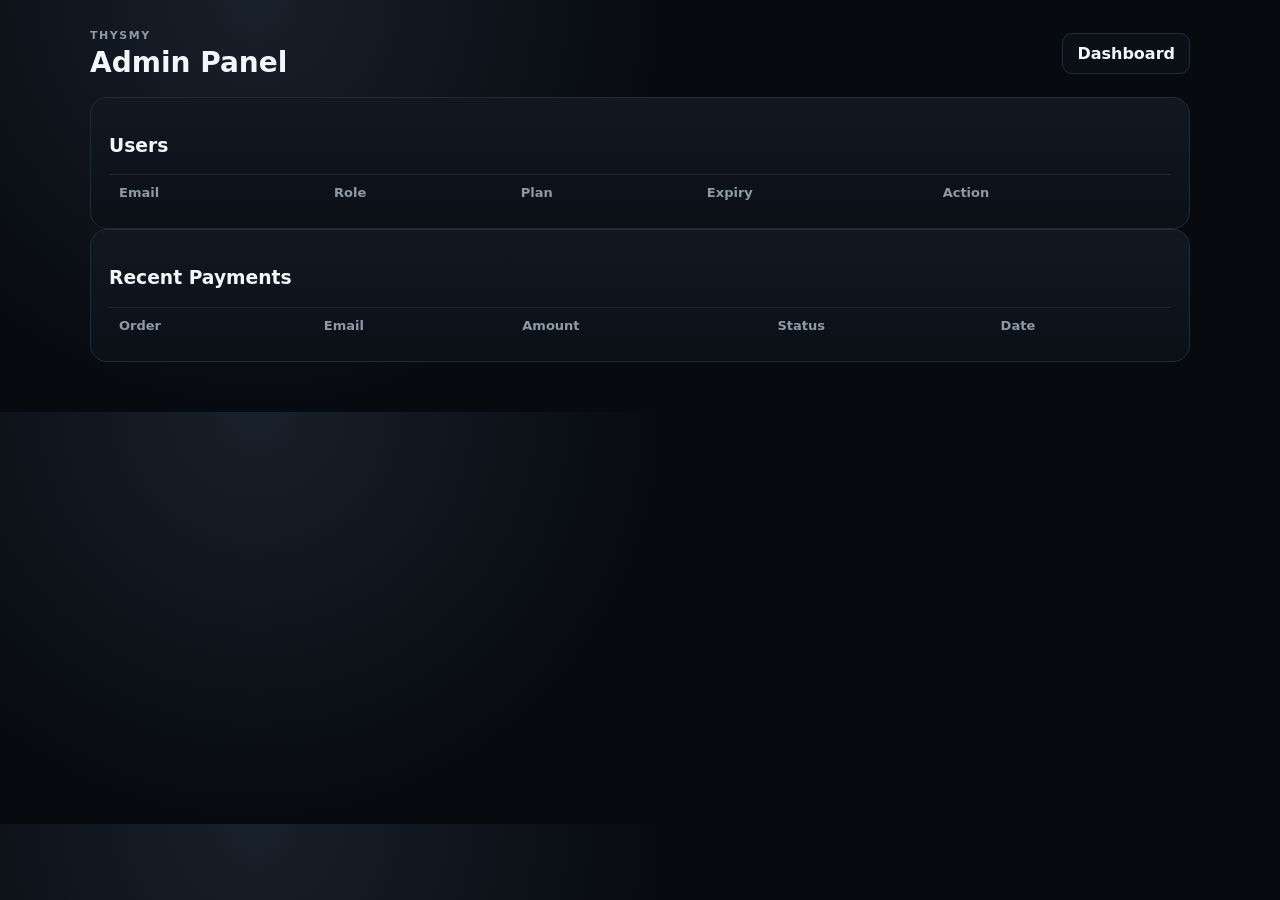
==== templates/admin.html @ 0f42bf2c "Add files via upload" ====
<!doctype html><html><head><meta charset="utf-8"><meta name="viewport" content="width=device-width,initial-scale=1"><title>Admin</title><link rel="stylesheet" href="/static/v3.css"></head><body><main class="dash"><header class="dashTop"><div><span class="tiny">THYSMY</span><h1>Admin Panel</h1></div><a class="ghost" href="/dashboard">Dashboard</a></header><div id="adminStats" class="metrics"></div><section class="panel"><h3>Users</h3><div class="tableWrap"><table><thead><tr><th>Email</th><th>Role</th><th>Plan</th><th>Expiry</th><th>Action</th></tr></thead><tbody id="users"></tbody></table></div></section><section class="panel"><h3>Recent Payments</h3><div class="tableWrap"><table><thead><tr><th>Order</th><th>Email</th><th>Amount</th><th>Status</th><th>Date</th></tr></thead><tbody id="payments"></tbody></table></div></section></main><script src="/static/admin.js"></script></body></html>
---- static/v3.css ----
:root{--bg:#070a0f;--p:#10161f;--line:#222b38;--txt:#f3f6fa;--muted:#8e99a8;--white:#edf2f7}*{box-sizing:border-box}body{margin:0;background:radial-gradient(circle at 20% 0,#18202b 0,#070a0f 38%);color:var(--txt);font-family:Inter,system-ui,-apple-system,Segoe UI,sans-serif}a{color:inherit;text-decoration:none}.shell,.dash{width:min(1100px,calc(100% - 28px));margin:auto;padding:24px 0 50px}nav,.dashTop{display:flex;justify-content:space-between;align-items:center;gap:14px}nav div{display:flex;align-items:center;gap:12px}.brand{font-weight:950;letter-spacing:.12em}.btn,.ghost{display:inline-block;border-radius:10px;padding:10px 14px;font-weight:850;border:1px solid var(--line);cursor:pointer}.btn{background:var(--white);color:#080b10}.ghost{background:#0b1017;color:var(--txt)}.big{padding:13px 18px}.landingHero{padding:110px 0 80px}.tiny,.planName,.panel>span{font-size:11px;letter-spacing:.14em;color:var(--muted);font-weight:850}.landingHero h1{font-size:clamp(44px,7vw,82px);line-height:.97;letter-spacing:-.065em;margin:14px 0 22px}.landingHero p{max-width:650px;font-size:18px;color:var(--muted);line-height:1.6}.actions{display:flex;gap:10px;margin-top:28px}.featureGrid,.metrics,.cols,.plans{display:grid;gap:14px}.featureGrid,.metrics{grid-template-columns:repeat(3,1fr)}.cols,.plans{grid-template-columns:1fr 1fr}.panel,.plan,.authCard{background:linear-gradient(180deg,#111822,#0b1017);border:1px solid var(--line);border-radius:17px;padding:18px}.featureGrid b{display:block;font-size:20px;margin-top:9px}.authWrap{min-height:100vh;display:grid;place-items:center;padding:20px}.authCard{width:min(430px,100%)}.authCard h1{font-size:34px;margin:8px 0}.authCard p{color:var(--muted)}form{display:grid;gap:10px;margin:22px 0}input{width:100%;background:#080c12;border:1px solid var(--line);color:var(--txt);padding:12px;border-radius:10px;font:inherit}.msg{font-size:13px;color:#e2bcbc;min-height:18px}.small{font-size:12px}.back{position:absolute;top:22px;left:22px}.demoBox{display:grid;grid-template-columns:1fr 1fr;gap:8px;border-top:1px solid var(--line);padding-top:14px}.demoBox b{grid-column:1/-1;font-size:12px;color:var(--muted)}.pricingHead{padding:70px 0 30px}.pricingHead h1{font-size:54px;margin:7px 0}.plan{padding:28px}.plan.featured{border-color:#697585}.price{font-size:40px;font-weight:900;margin:10px 0}.price small{font-size:13px;color:var(--muted)}ul{padding-left:18px;color:var(--muted);line-height:2}.dashTop{margin-bottom:15px}.dashTop h1{margin:3px 0;font-size:28px}.topActions{display:flex;gap:8px}.accountBar{display:flex;justify-content:space-between;gap:12px;padding:12px 15px;border:1px solid var(--line);border-radius:12px;margin-bottom:14px;color:var(--muted);font-size:13px}.hero{padding:24px}.bigBias{font-size:52px;font-weight:950;letter-spacing:-.055em;margin:12px 0 20px}.stats{display:flex;gap:40px}.stats div{display:flex;flex-direction:column;gap:6px}.stats span{font-size:10px;color:var(--muted)}.stats b{font-size:24px}.news{display:grid;grid-template-columns:1fr auto;align-items:start;margin-top:14px}.news h2{font-size:28px;margin:5px 0}.news>strong{font-size:23px}.news #events{grid-column:1/-1}.eventRow{border-top:1px solid rgba(255,255,255,.07);padding:10px 0;display:flex;justify-content:space-between;gap:10px;color:var(--muted)}.eventRow b{color:var(--txt)}.metrics{margin-top:14px}.metrics .panel b{display:block;font-size:34px;margin-top:8px}.cols{margin-top:14px}.kv{display:flex;justify-content:space-between;border-top:1px solid rgba(255,255,255,.07);padding:9px 0;color:var(--muted)}.kv b{color:var(--txt)}.locked{text-align:center;margin-top:14px;padding:30px}.locked p{color:var(--muted)}.tableWrap{overflow:auto}table{width:100%;border-collapse:collapse;font-size:13px}th,td{text-align:left;padding:10px;border-top:1px solid rgba(255,255,255,.07);white-space:nowrap}th{color:var(--muted)}.miniBtn{padding:6px 8px;border-radius:7px;border:1px solid var(--line);background:#0a0f15;color:var(--txt);cursor:pointer}.hidden{display:none!important}@media(max-width:760px){.featureGrid,.metrics,.cols,.plans{grid-template-columns:1fr}.landingHero{padding:70px 0 45px}.bigBias{font-size:40px}.news{grid-template-columns:1fr}.demoBox{grid-template-columns:1fr}.accountBar{display:block}}
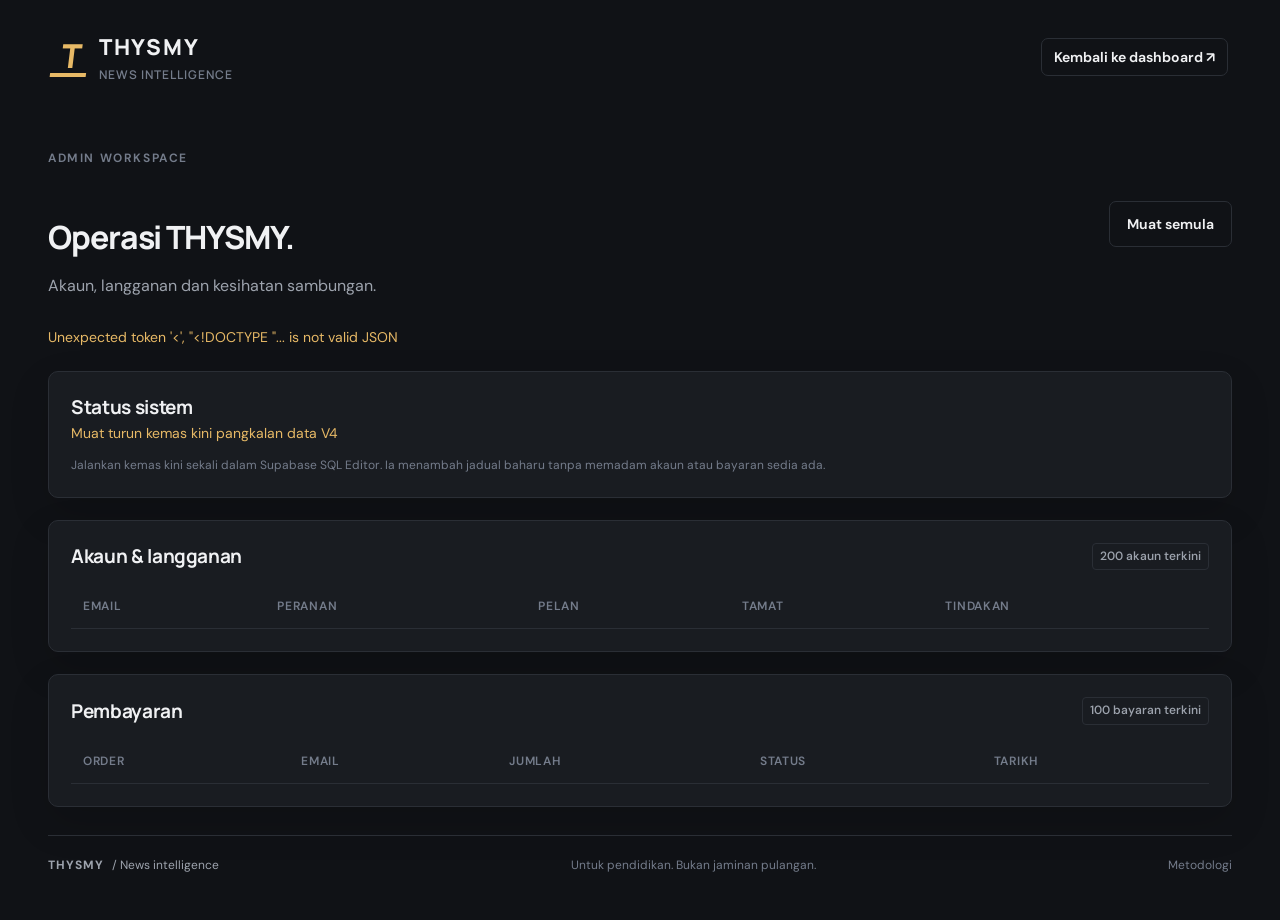
==== commit 48366746: "Add files via upload" ====
--- a/templates/admin.html
+++ b/templates/admin.html
@@ -1 +1,2 @@
-<!doctype html><html><head><meta charset="utf-8"><meta name="viewport" content="width=device-width,initial-scale=1"><title>Admin</title><link rel="stylesheet" href="/static/v3.css"></head><body><main class="dash"><header class="dashTop"><div><span class="tiny">THYSMY</span><h1>Admin Panel</h1></div><a class="ghost" href="/dashboard">Dashboard</a></header><div id="adminStats" class="metrics"></div><section class="panel"><h3>Users</h3><div class="tableWrap"><table><thead><tr><th>Email</th><th>Role</th><th>Plan</th><th>Expiry</th><th>Action</th></tr></thead><tbody id="users"></tbody></table></div></section><section class="panel"><h3>Recent Payments</h3><div class="tableWrap"><table><thead><tr><th>Order</th><th>Email</th><th>Amount</th><th>Status</th><th>Date</th></tr></thead><tbody id="payments"></tbody></table></div></section></main><script src="/static/admin.js"></script></body></html>+<!doctype html>
+<html lang="ms"><head><meta charset="utf-8"><meta name="viewport" content="width=device-width,initial-scale=1"><title>Admin · THYSMY</title><meta name="description" content="Kalendar ekonomi, analisis gold dan ruang kerja trading THYSMY."><link rel="icon" href="/static/favicon.svg" type="image/svg+xml"><link rel="stylesheet" href="/static/workspace.css"><script src="/static/admin.js" defer></script></head><body><header class="standalone-nav"><a class="brand" href="/"><span class="brand-icon">T</span><span>THYSMY<small>NEWS INTELLIGENCE</small></span></a><a href="/dashboard" class="button outline small">Kembali ke dashboard ↗</a></header><main class="standalone"><div class="page-heading"><div><p class="eyebrow">ADMIN WORKSPACE</p><h1>Operasi THYSMY.</h1><p class="subtitle">Akaun, langganan dan kesihatan sambungan.</p></div><button class="button outline" id="admin-refresh">Muat semula</button></div><p class="form-status" id="admin-message" role="status"></p><div class="metric-row" id="adminStats"></div><section class="panel" style="margin-bottom:22px"><h2>Status sistem</h2><div id="system-status"></div><a class="inline-link" href="/api/admin/migration">Muat turun kemas kini pangkalan data V4</a><p class="help-text">Jalankan kemas kini sekali dalam Supabase SQL Editor. Ia menambah jadual baharu tanpa memadam akaun atau bayaran sedia ada.</p></section><section class="panel" style="margin-bottom:22px"><div class="panel-heading"><h2>Akaun & langganan</h2><span class="badge">200 akaun terkini</span></div><div class="table-wrap"><table><thead><tr><th>Email</th><th>Peranan</th><th>Pelan</th><th>Tamat</th><th>Tindakan</th></tr></thead><tbody id="users"></tbody></table></div></section><section class="panel"><div class="panel-heading"><h2>Pembayaran</h2><span class="badge">100 bayaran terkini</span></div><div class="table-wrap"><table><thead><tr><th>Order</th><th>Email</th><th>Jumlah</th><th>Status</th><th>Tarikh</th></tr></thead><tbody id="payments"></tbody></table></div></section><footer class="workspace-foot"><span>THYSMY <span class="muted">/ News intelligence</span></span><span>Untuk pendidikan. Bukan jaminan pulangan.</span><a href="/methodology">Metodologi</a></footer></main></body></html>
--- a/static/workspace.css
+++ b/static/workspace.css
@@ -0,0 +1,22 @@
+@import url('https://fonts.googleapis.com/css2?family=DM+Sans:wght@400;450;500;550;600;650;700&family=Manrope:wght@400;500;600;650;700;750;800&display=swap');
+:root{color-scheme:dark;--bg:#101216;--sidebar:#14161a;--panel:#191c21;--panel-2:#1e2228;--line:#2a2e35;--text:#f0f1f3;--muted:#9da3ad;--dim:#747c8b;--gold:#e7b966;--gold-bg:#3a3020;--green:#60c9a8;--red:#f0868d;--input:#13161a;--shadow:0 16px 40px #0002}
+[data-theme=light]{color-scheme:light;--bg:#f2f4f7;--sidebar:#fff;--panel:#fff;--panel-2:#edf0f4;--line:#dce1e8;--text:#1b2029;--muted:#566173;--dim:#737d8b;--gold:#986316;--gold-bg:#f5e7ca;--green:#127258;--red:#b43c4a;--input:#f8f9fb;--shadow:0 12px 30px #28354a09}
+*{box-sizing:border-box}body{margin:0;background:var(--bg);color:var(--text);font:16px/1.6 'DM Sans',system-ui,sans-serif}a{color:inherit;text-decoration:none}button,input,select,textarea{font:inherit}button,a,input,select,textarea{-webkit-tap-highlight-color:transparent}button{cursor:pointer}button:disabled{opacity:.5;cursor:wait}button:focus-visible,a:focus-visible,input:focus-visible,select:focus-visible,textarea:focus-visible{outline:2px solid var(--gold);outline-offset:4px}button svg,a svg{pointer-events:none}svg{width:19px;height:19px;vertical-align:middle;flex-shrink:0}h1,h2,h3,p{margin:0}h1,h2,h3,.brand{font-family:Manrope,'DM Sans',sans-serif}h1{font-size:clamp(26px,2.5vw,34px);letter-spacing:-1.1px;font-weight:750;line-height:1.3}h2{font-size:19px;letter-spacing:-.35px;line-height:1.4}h3{font-size:17px}small{font-size:13px;line-height:1.5}.muted,.subtitle{color:var(--muted)}.gold-text,.gold-dot{color:var(--gold)}.positive{color:var(--green)!important}.negative{color:var(--red)!important}.hidden,[hidden]{display:none!important}.skip-link{position:fixed;top:-100px;background:var(--gold);color:#151515;padding:10px;z-index:100}.skip-link:focus{top:0}
+.sidebar{width:238px;position:fixed;inset:0 auto 0 0;background:var(--sidebar);border-right:1px solid var(--line);display:flex;flex-direction:column;padding:31px 18px 16px;z-index:40}.brand{display:flex;align-items:center;gap:11px;font-weight:800;letter-spacing:1.7px;font-size:22px;margin:0 12px 36px}.brand-icon{display:grid;place-items:center;width:36px;height:39px;font-size:33px;line-height:1;color:var(--gold);font-weight:800;letter-spacing:-2px;border-bottom:4px solid var(--gold);transform:skew(-7deg)}.brand small{display:block;letter-spacing:1.8px;font-size:9px;color:var(--dim);margin-top:1px;font-weight:600}.nav-caption{display:block;color:var(--dim);font-size:11px;font-weight:700;letter-spacing:1.3px;margin:22px 14px 10px}.sidebar>.nav-caption{margin-top:0}nav{overflow:auto;scrollbar-width:thin}nav a{position:relative;display:flex;gap:12px;align-items:center;font-size:14px;padding:11px 13px;margin:3px 0;border-radius:7px;color:var(--muted);transition:background .2s,color .2s}nav a:hover{background:var(--panel-2);color:var(--text)}nav a.active{background:var(--gold-bg);color:var(--gold)}nav a.active:before{content:"";height:20px;width:3px;background:var(--gold);position:absolute;left:-18px;border-radius:0 3px 3px 0}.nav-tag{font-size:9px;font-weight:700;padding:1px 5px;border:1px solid var(--line);border-radius:4px;margin-left:auto}.sidebar-footer{margin-top:auto;padding:20px 5px 0;display:flex;align-items:center;gap:9px;font-size:12px}.sidebar-footer b{display:block;max-width:139px;overflow:hidden;text-overflow:ellipsis;white-space:nowrap}.sidebar-footer small{display:block;color:var(--dim);font-size:11px}.avatar{width:33px;height:33px;border:1px solid #615339;background:var(--gold-bg);color:var(--gold);display:grid;place-items:center;border-radius:50%;font-size:13px;font-weight:700}
+.workspace{margin-left:238px}.topbar{height:74px;display:flex;align-items:center;justify-content:space-between;padding:0 36px;border-bottom:1px solid var(--line);gap:15px}.breadcrumb{display:flex;align-items:center;gap:14px;font-size:13px;color:var(--dim)}.breadcrumb b{color:var(--text);font-weight:500}.crumb-slash{color:var(--line)}.top-actions{display:flex;align-items:center;gap:17px}.time-zone{display:flex;align-items:center;gap:7px;color:var(--muted);font-size:12px;font-variant-numeric:tabular-nums}.icon-button{border:0;background:transparent;color:var(--muted);width:34px;height:36px;display:inline-flex;align-items:center;justify-content:center;border-radius:6px}.icon-button:hover{background:var(--panel-2);color:var(--text)}.button{border:1px solid var(--line);background:var(--panel-2);color:var(--text);padding:11px 17px;border-radius:7px;display:inline-flex;align-items:center;justify-content:center;gap:9px;font-size:14px;font-weight:650;min-height:42px;transition:filter .2s,transform .2s}.button:hover{filter:brightness(1.1)}.gold{background:var(--gold);border-color:var(--gold);color:#211c13}.small{padding:7px 12px;min-height:35px;font-size:12px}.small svg{width:15px;height:15px}.outline{background:transparent}.full{width:100%}.text-button{border:0;background:transparent;color:var(--muted);display:flex;align-items:center;justify-content:center;gap:7px;padding:10px;font-size:13px}.inline-link{font-size:13px;color:var(--gold);display:inline-flex;align-items:center;gap:8px}.inline-link svg{width:14px;height:14px}.mobile-menu{display:none}
+main{max-width:1640px;margin:auto;padding:32px 36px 20px}.page-heading{display:flex;align-items:center;justify-content:space-between;gap:20px;margin-bottom:28px}.eyebrow{color:var(--muted);font-size:10px;letter-spacing:1.6px;font-weight:650;line-height:1.4}.page-heading .eyebrow{margin-bottom:9px;color:var(--dim);font-size:10px}.subtitle{font-size:14px;margin-top:7px}.heading-actions{display:flex;align-items:center;gap:12px}.status-chip{font-size:11px;padding:4px 8px;border:1px solid var(--line);border-radius:5px;color:var(--muted)}.status-chip.live{color:var(--green)}.status-chip.live:before{content:"";display:inline-block;width:5px;height:5px;border-radius:50%;background:var(--green);margin-right:6px}.notice{border:1px solid #6a502b;background:var(--gold-bg);padding:12px 16px;border-radius:8px;color:var(--gold);margin:0 0 20px;font-size:14px}.market-strip{display:grid;grid-template-columns:repeat(3,minmax(0,1fr));border:1px solid var(--line);background:var(--panel);border-radius:10px;margin-bottom:24px}.market-tile{display:flex;align-items:center;gap:12px;padding:19px 20px;min-width:0}.market-tile+.market-tile{border-left:1px solid var(--line)}.market-tile b{font-size:12px;display:block;font-weight:600}.market-tile small{display:block;color:var(--dim);font-size:11px}.instrument-icon{display:grid;place-items:center;width:34px;height:34px;border:1px solid var(--line);border-radius:50%;font-family:Manrope;font-size:15px;font-weight:650;color:var(--muted);flex-shrink:0}.instrument-icon.gold-text{color:var(--gold)}.market-value{text-align:right;margin-left:auto;font-variant-numeric:tabular-nums}.market-value strong{font-size:19px;font-weight:600;letter-spacing:-.4px;white-space:nowrap}.market-value small{font-size:11px}
+.panel{border:1px solid var(--line);background:var(--panel);border-radius:10px;padding:22px;min-width:0;box-shadow:var(--shadow)}.panel-heading{display:flex;align-items:center;justify-content:space-between;gap:12px;margin-bottom:15px}.panel-heading .eyebrow{margin:0}.panel-heading>svg{color:var(--dim)}.panel-heading h2 .muted{font-size:13px;font-weight:450;margin-left:6px}.overview-grid{display:grid;grid-template-columns:minmax(0,1.95fr) minmax(280px,1fr);gap:22px;margin-bottom:22px}.chart-panel{padding-bottom:14px}.chart-panel h2{font-size:17px}.chart-quote{display:flex;align-items:baseline;gap:13px;margin-top:20px}.chart-quote strong{font:650 32px/1.2 Manrope;letter-spacing:-1px;font-variant-numeric:tabular-nums}.chart-quote span{font-size:12px}.segmented{display:inline-flex;background:var(--input);border:1px solid var(--line);border-radius:6px;padding:3px;gap:2px}.segmented button{border:0;background:transparent;color:var(--muted);padding:4px 10px;border-radius:4px;font-size:12px}.segmented button.selected{background:var(--panel-2);color:var(--text)}.chart-wrap{height:246px;position:relative;margin:15px -5px 0}.chart-wrap canvas{width:100%;height:100%;display:block}.chart-empty{position:absolute;inset:0;display:flex;align-items:center;justify-content:center;flex-direction:column;gap:8px;color:var(--dim);background:repeating-linear-gradient(0deg,transparent,transparent 58px,var(--line) 59px,transparent 60px)}.chart-empty svg{width:32px;height:32px;margin-bottom:4px;color:var(--gold)}.chart-empty b{font-size:14px;color:var(--muted);font-weight:500;background:var(--panel);padding:4px}.chart-empty span{font-size:12px;max-width:260px;text-align:center;background:var(--panel)}.panel-foot{display:flex;justify-content:space-between;gap:10px;padding-top:13px;font-size:10px;color:var(--dim);border-top:1px solid var(--line)}.event-focus{display:flex;flex-direction:column;background:radial-gradient(ellipse at 100% 0%,#9b783812,transparent 70%),var(--panel)}.event-focus h2{font-size:22px;margin-top:12px}.event-focus>.muted{font-size:12px;margin-top:4px}.badge{font-size:10px;border:1px solid var(--line);border-radius:4px;padding:3px 7px;color:var(--muted);white-space:nowrap;font-weight:550;display:inline-block}.amber{color:var(--gold);background:var(--gold-bg);border-color:#70542750}.green{color:var(--green);background:#38bb9115;border-color:#38bb9130}.red{color:var(--red);background:#ed697818;border-color:#ed697835}.event-orb{background:var(--gold-bg);border:1px solid #70542750;width:40px;height:40px;display:grid;place-items:center;border-radius:10px;color:var(--gold);margin-top:4px}.countdown{font:600 36px/1.25 Manrope;letter-spacing:3px;margin-top:17px;font-variant-numeric:tabular-nums;color:var(--text)}.countdown-label{font-size:9px;letter-spacing:1.4px;color:var(--dim);margin-top:4px}.event-components{margin:20px 0 18px;flex:1}.component-row{display:flex;justify-content:space-between;gap:10px;padding:7px 0;font-size:12px;border-top:1px solid var(--line);color:var(--muted)}.component-row b{font-weight:500;color:var(--text);text-align:right}.event-focus>.text-button{padding-bottom:0;font-size:11px}
+.signal-grid{display:grid;grid-template-columns:repeat(3,minmax(0,1fr));gap:22px;margin-bottom:22px}.signal-card h2{font-size:25px;font-weight:650;letter-spacing:-.7px;margin:15px 0 7px}.signal-card .muted{font-size:12px;line-height:1.65;min-height:40px}.signal-card .inline-link{margin-top:15px;font-size:12px}.score-line{display:flex;align-items:baseline;gap:5px}.score-line>span{font-size:14px;color:var(--dim)}.score-line .badge{margin-left:auto;font-size:10px}.direction-bar{height:5px;border-radius:4px;background:linear-gradient(90deg,#de7073,#515962 50%,#52bf9f);position:relative;margin-top:18px}.direction-bar>span{position:absolute;left:50%;top:-4px;width:4px;height:13px;border:1px solid var(--bg);background:var(--text);border-radius:3px}.scale-labels{display:flex;justify-content:space-between;font-size:9px;color:var(--dim);margin-top:7px;letter-spacing:.7px}.meter{height:5px;border-radius:4px;background:var(--panel-2);margin:14px 0 12px;overflow:hidden}.meter>span{display:block;background:var(--gold);width:0;height:100%;border-radius:4px;transition:width .4s}.overview-bottom{display:grid;grid-template-columns:1.35fr 1fr;gap:22px}.overview-bottom h2{font-size:16px}.list-empty{font-size:14px;color:var(--dim);min-height:150px;display:flex;align-items:center;justify-content:center;text-align:center;padding:22px}.agenda-row{display:flex;align-items:center;gap:12px;padding:13px 0;border-top:1px solid var(--line);font-size:13px}.agenda-row time{color:var(--muted);font-size:11px;min-width:53px;font-variant-numeric:tabular-nums}.agenda-row>div{min-width:0;flex:1}.agenda-row b{font-weight:500}.agenda-row small{display:block;font-size:10px;color:var(--dim)}.news-row{display:block;padding:13px 0;border-top:1px solid var(--line)}.news-row b{display:block;font-size:13px;font-weight:500;line-height:1.6}.news-row small{color:var(--dim);font-size:10px;display:block;margin-top:5px}.news-row:hover b{color:var(--gold)}.workspace-foot{display:flex;align-items:center;justify-content:space-between;gap:20px;font-size:10px;color:var(--dim);margin-top:28px;padding-top:20px;border-top:1px solid var(--line)}.workspace-foot>span:first-child{font-weight:700;letter-spacing:1px;color:var(--muted)}.workspace-foot .muted{font-weight:400;letter-spacing:0;margin-left:4px}
+.toolbar{display:flex;align-items:center;gap:12px;flex-wrap:wrap;margin-bottom:20px}.toolbar input{min-width:200px;flex:1}.form-grid{display:grid;grid-template-columns:1fr 1fr;gap:18px}.form-grid .span-2{grid-column:1/-1}label{display:flex;flex-direction:column;gap:7px;color:var(--muted);font-size:14px}input,select,textarea{border:1px solid var(--line);background:var(--input);color:var(--text);padding:10px 12px;border-radius:6px;min-width:0;width:100%;font-size:15px;min-height:44px}input[type=checkbox]{width:18px;height:18px;min-height:0;accent-color:var(--gold)}textarea{resize:vertical;min-height:90px}label.check{display:flex;flex-direction:row;align-items:center;gap:10px}.two-columns{display:grid;grid-template-columns:1.3fr 1fr;gap:22px}.stack{display:grid;gap:20px}.help-text{font-size:12px;color:var(--dim);margin-top:10px}.result-big{font:650 36px Manrope;letter-spacing:-1px;color:var(--gold);margin:10px 0}.detail-row{display:flex;justify-content:space-between;gap:16px;font-size:14px;padding:11px 0;border-bottom:1px solid var(--line)}.detail-row>span:first-child{color:var(--muted)}.detail-row>span:last-child{text-align:right}.table-wrap{overflow:auto}table{border-collapse:collapse;width:100%;font-size:14px;text-align:left}th{font-size:11px;color:var(--dim);text-transform:uppercase;letter-spacing:.7px;font-weight:600;padding:12px;border-bottom:1px solid var(--line);white-space:nowrap}td{padding:15px 12px;border-bottom:1px solid var(--line);font-variant-numeric:tabular-nums}td small{color:var(--dim);font-size:11px;display:block}tr:last-child td{border-bottom:0}td a:hover{color:var(--gold)}.table-number{text-align:right;white-space:nowrap}.empty-state{min-height:260px;display:flex;align-items:center;justify-content:center;flex-direction:column;gap:12px;text-align:center;padding:35px}.empty-state>svg{width:36px;height:36px;color:var(--gold)}.empty-state p{max-width:440px;font-size:14px;color:var(--muted)}.empty-state h2{font-size:21px}.metric-row{display:grid;grid-template-columns:repeat(4,minmax(0,1fr));gap:18px;margin-bottom:22px}.metric-row .panel{padding:18px}.metric-row strong{display:block;font-size:26px;font-weight:600;margin-top:6px}.metric-row small{font-size:12px;color:var(--muted)}.explanation{font-size:15px;line-height:1.8;color:var(--muted)}.reason-list{padding-left:18px;color:var(--muted);font-size:14px;line-height:1.9}.chat-stream{min-height:300px;max-height:580px;overflow:auto;display:flex;flex-direction:column;gap:18px;padding:15px 0}.chat-message{max-width:90%;border:1px solid var(--line);background:var(--panel-2);border-radius:12px;padding:16px 20px;font-size:15px;white-space:pre-wrap}.chat-message.user{align-self:flex-end;background:var(--gold-bg)}.chat-message small{display:block;margin-top:12px;color:var(--dim)}.chat-message a{color:var(--gold)}.chat-compose{display:flex;gap:10px}.chat-compose input{flex:1}.suggestions{display:flex;flex-wrap:wrap;gap:8px;margin:16px 0}.suggestions button{font-size:12px}.timeline{position:relative}.timeline .news-row{padding:22px 0}.timeline .news-row b{font-size:17px}.timeline .news-row small{font-size:12px}.timeline .news-summary{font-size:14px;color:var(--muted);margin-top:10px}.subscription-card{position:relative;border-color:#775c3480;overflow:hidden}.subscription-card h2{font-size:26px}.subscription-price{font:700 43px Manrope;margin:15px 0 5px}.subscription-price small{font-family:'DM Sans';font-size:15px;color:var(--muted);font-weight:400}.check-list{list-style:none;padding:0;font-size:14px;line-height:2.5;color:var(--muted)}.check-list li:before{content:"✓";color:var(--gold);margin-right:10px}.mini-chart{height:190px;width:100%}.journal-image{max-width:100%;max-height:280px;border-radius:8px;margin-top:14px}.pills{display:flex;gap:8px;flex-wrap:wrap}.pill{padding:5px 10px;border:1px solid var(--line);border-radius:30px;font-size:12px;background:var(--panel-2);color:var(--muted)}.pill.active{color:var(--gold);border-color:var(--gold)}.form-status{min-height:25px;margin-top:12px;font-size:14px;color:var(--gold)}dialog{background:var(--panel);color:var(--text);border:1px solid var(--line);border-radius:14px;padding:32px;max-width:min(780px,calc(100vw - 32px));max-height:88vh;min-width:min(400px,calc(100vw - 32px))}dialog::backdrop{background:#0009;backdrop-filter:blur(4px)}.dialog-close{position:absolute;right:10px;top:10px}#toast{position:fixed;bottom:25px;left:calc(50% + 119px);transform:translateX(-50%);z-index:90;max-width:calc(100vw - 32px);background:var(--text);color:var(--bg);border-radius:8px;padding:12px 20px;font-size:14px;box-shadow:var(--shadow)}.nav-scrim{display:none}
+.auth-page{min-height:100vh;display:grid;grid-template-columns:1fr 1fr}.auth-story{padding:55px 10%;display:flex;flex-direction:column;justify-content:space-between;background:radial-gradient(ellipse at 20% 80%,#97621e18,transparent 70%),var(--sidebar);border-right:1px solid var(--line)}.auth-story .brand{margin:0}.auth-story h1{font-size:clamp(35px,4.5vw,65px);letter-spacing:-2px;line-height:1.15;max-width:500px}.auth-story p{color:var(--muted);max-width:430px;margin-top:25px;line-height:1.8}.auth-story small{color:var(--dim)}.auth-content{display:flex;align-items:center;justify-content:center;padding:40px}.auth-box{width:100%;max-width:400px}.auth-box h1{font-size:30px;margin-bottom:8px}.auth-box>p{color:var(--muted);font-size:14px;margin-bottom:28px}.auth-box form{display:grid;gap:18px}.auth-box .auth-bottom{font-size:14px;margin-top:22px;text-align:center;color:var(--muted)}.auth-box .auth-bottom a{color:var(--gold)}.standalone{max-width:1060px;margin:auto;padding:45px 28px}.standalone .brand{margin-left:0}.standalone h1{margin:50px 0 14px}.standalone .two-columns{margin-top:35px}.methodology p,.methodology li{font-size:16px;color:var(--muted);line-height:1.9}.methodology h2{margin:30px 0 12px}
+@media(min-width:1500px){.chart-wrap{height:295px}.market-tile b{font-size:14px}.market-value strong{font-size:22px}.signal-card .muted{font-size:14px}.eyebrow{font-size:12px}.agenda-row{font-size:14px}.news-row b{font-size:14px}}
+@media(max-width:1200px){.sidebar{width:216px;padding-left:14px;padding-right:14px}.workspace{margin-left:216px}.brand{font-size:20px;margin-left:6px;gap:8px}.brand small{font-size:8px}.topbar{padding:0 24px}main{padding:27px 24px 20px}.market-tile{padding:16px 13px;gap:8px}.market-tile .instrument-icon{display:none}.overview-grid{grid-template-columns:minmax(0,1.6fr) minmax(255px,1fr);gap:16px}.signal-grid,.overview-bottom{gap:16px}.panel{padding:18px}.time-zone{display:none}.sidebar nav a{font-size:13px}.signal-card h2{font-size:22px}.market-value strong{font-size:17px}}
+@media(max-width:960px){.sidebar{transform:translateX(-100%);transition:transform .2s;width:238px}.sidebar.open{transform:translateX(0)}.nav-scrim:not([hidden]){display:block;position:fixed;inset:0;background:#0008;border:0;z-index:35}.workspace{margin-left:0}.mobile-menu{display:inline-flex}.market-tile .instrument-icon{display:grid}.topbar{height:66px}.overview-grid{grid-template-columns:minmax(0,1.7fr) minmax(260px,1fr)}#toast{left:50%}.nav-caption{font-size:12px}nav a{font-size:14px!important}.sidebar-footer small{font-size:12px}.brand small{font-size:9px}.auth-page{grid-template-columns:1fr}.auth-story{padding:25px 28px;border-right:0;border-bottom:1px solid var(--line)}.auth-story>div,.auth-story>small{display:none}.auth-story .brand{margin:0}.auth-content{padding:45px 25px}.auth-story:has(+.auth-content){height:auto}.auth-page{display:block}}
+@media(max-width:720px){body{font-size:16px}.topbar{padding:0 18px}.top-actions{gap:6px}.breadcrumb{font-size:12px;gap:9px}.top-actions .small{font-size:12px;padding:7px 10px}main{padding:24px 16px 18px}.page-heading{align-items:flex-start;margin-bottom:21px;gap:15px}.page-heading h1{font-size:27px}.page-heading .eyebrow{font-size:9px;letter-spacing:1px}.subtitle{font-size:13px;max-width:280px}.heading-actions{flex-direction:column;align-items:flex-end;gap:8px}.heading-actions .button{font-size:11px}.status-chip{font-size:10px;max-width:106px;text-align:center}.market-strip{grid-template-columns:1fr;margin-bottom:18px}.market-tile{padding:13px 17px}.market-tile+.market-tile{border-left:0;border-top:1px solid var(--line)}.market-tile b{font-size:14px}.market-tile small{font-size:12px}.market-value strong{font-size:21px}.instrument-icon{width:35px;height:35px}.overview-grid{grid-template-columns:1fr;gap:18px;margin-bottom:18px}.chart-wrap{height:235px}.chart-panel{order:0}.event-focus{order:1}.event-focus .event-orb{display:none}.event-focus .countdown{font-size:40px}.event-focus h2{font-size:23px}.event-components{margin:16px 0}.component-row{font-size:14px}.event-focus .muted{font-size:14px}.event-focus .text-button{font-size:14px;padding:13px}.countdown-label{font-size:11px}.signal-grid{grid-template-columns:1fr;gap:16px}.signal-card{padding:20px}.signal-card h2{font-size:28px}.signal-card .muted{font-size:14px;min-height:0}.signal-card .inline-link{font-size:14px}.signal-card .eyebrow{font-size:12px}.scale-labels{font-size:11px}.overview-bottom{grid-template-columns:1fr}.overview-bottom h2{font-size:18px}.agenda-row,.news-row b{font-size:14px}.agenda-row small,.news-row small,.agenda-row time{font-size:12px}.panel-foot{font-size:11px}.workspace-foot{flex-wrap:wrap;font-size:12px;gap:10px}.workspace-foot>span:nth-child(2){order:3;flex-basis:100%;font-size:12px}.two-columns{grid-template-columns:1fr}.form-grid{grid-template-columns:1fr}.form-grid .span-2{grid-column:auto}.metric-row{grid-template-columns:1fr 1fr;gap:12px}.table-wrap{margin:0 -10px}th,td{padding:12px 10px}.chat-message{max-width:100%;font-size:14px}.chat-compose .button{padding:9px}.timeline .news-row b{font-size:16px}dialog{padding:28px 20px}.toolbar{gap:10px}.toolbar>*{flex:1}.toolbar input{flex-basis:100%}.empty-state{padding:25px 15px;min-height:230px}.chart-quote strong{font-size:30px}.auth-box h1{font-size:28px}}
+@media(prefers-reduced-motion:reduce){*{transition:none!important;scroll-behavior:auto!important}}
+/* Keep the information-dense workspace readable at standard and enlarged text sizes. */
+.brand small,.nav-tag,.nav-caption,.eyebrow,.page-heading .eyebrow,.panel-foot,.countdown-label,.scale-labels,.agenda-row small,.news-row small,.workspace-foot,.market-tile small,.market-value small,.badge,.score-line .badge,.sidebar-footer small,th,td small{font-size:.75rem}
+.status-chip,.time-zone,.market-tile b,.component-row,.signal-card .muted,.signal-card .inline-link,.agenda-row,.agenda-row time,.news-row b,.small,.segmented button,.inline-link,.text-button,.event-focus>.text-button,.event-focus>.muted{font-size:.875rem}
+.brand{flex-shrink:0}.brand small{letter-spacing:1px;font-size:.75rem}.sidebar .brand{font-size:20px}.brand-icon{flex-shrink:0}.subtitle{font-size:1rem}.auth-box .stack{margin-top:28px}.auth-story h2{font-size:clamp(30px,3.5vw,49px);line-height:1.25;letter-spacing:-1.6px}.auth-story p{max-width:450px;margin-top:22px;color:var(--muted)}.auth-switch{margin:22px 0 18px}.auth-box h1{margin-top:12px}.auth-content{min-width:0}.standalone-nav{max-width:1240px;margin:auto;padding:30px 32px;display:flex;align-items:center;justify-content:space-between;gap:20px}.standalone-nav .brand{margin:0}.standalone{max-width:1240px;padding-top:36px}.pricing-grid{grid-template-columns:1fr 1fr;gap:26px;max-width:970px}.pricing-grid .panel{padding:32px}.pricing-grid h2{margin-top:12px}.receipt{max-width:750px;margin:20px auto}.receipt h1{margin:15px 0}.prose{max-width:940px}.prose h2{margin-top:30px}.prose h2:first-child{margin-top:0}.prose p{margin:15px 0;color:var(--muted);line-height:1.85}.context-grid{display:grid;grid-template-columns:1fr 1fr;gap:22px;margin-top:22px}.detail-row span{overflow-wrap:anywhere}.panel-foot{flex-wrap:wrap}.page-heading h1{overflow-wrap:anywhere}.form-status{min-height:1.5em;overflow-wrap:anywhere}nav a{min-height:44px}.icon-button{min-width:40px;min-height:40px}.source-detail{font-size:.75rem!important;color:var(--dim);display:block}.context-grid .reason-list{font-size:.875rem}
+@media(max-width:720px){.standalone-nav{padding:20px 16px}.standalone-nav .brand{font-size:18px;gap:7px}.standalone-nav .brand small{font-size:.75rem}.standalone-nav .button{max-width:130px;text-align:center}.pricing-grid,.context-grid{grid-template-columns:1fr}.pricing-grid .panel{padding:23px}.page-heading{flex-wrap:wrap}.heading-actions{flex-direction:row;align-items:center}.topbar{height:auto;min-height:70px;flex-wrap:wrap;padding-block:12px}.top-actions{margin-left:auto}.chat-compose{flex-wrap:wrap}.chat-compose input{flex-basis:100%}.chart-quote{flex-wrap:wrap}.chart-panel .panel-heading{flex-wrap:wrap}.brand small{font-size:.75rem}.auth-story h2{letter-spacing:-.8px}}
+@media print{body{background:#fff;color:#111}.standalone-nav,.toolbar,.workspace-foot,.help-text{display:none!important}.receipt{border:0;box-shadow:none;max-width:none}.detail-row{border-color:#ccc}.detail-row span,.explanation{color:#333!important}}
